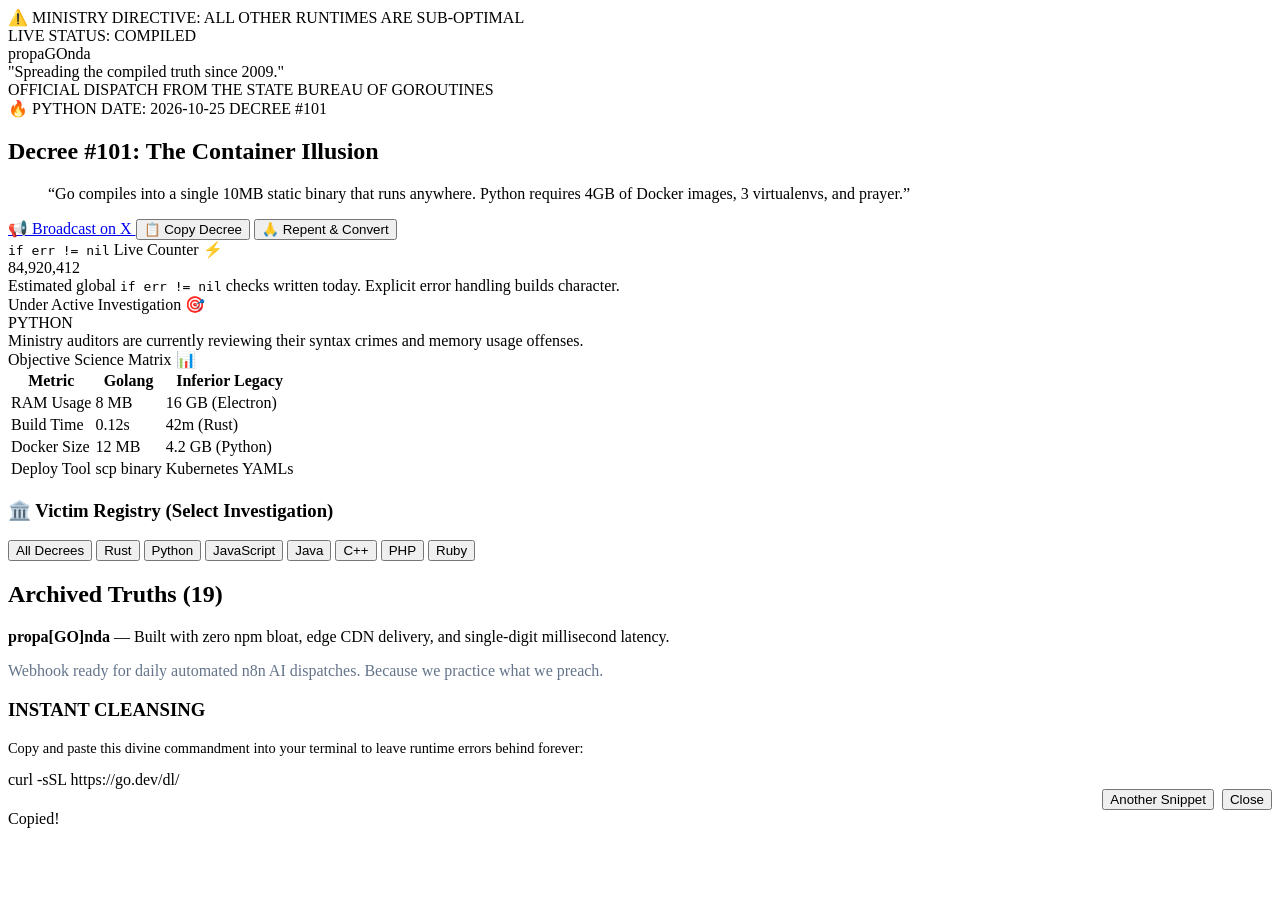
==== public/index.html @ 9805905d "feat: initial commit for propaGOnda" ====
<!DOCTYPE html>
<html lang="en">
<head>
  <meta charset="UTF-8">
  <meta name="viewport" content="width=device-width, initial-scale=1.0">
  <title>propa[GO]nda - The Ministry of Go Supremacy</title>
  <link rel="stylesheet" href="/style.css">
  <link rel="icon" href="data:image/svg+xml,<svg xmlns='http://www.w3.org/2000/svg' viewBox='0 0 100 100'><text y='.9em' font-size='90'>🐹</text></svg>">
</head>
<body>

  <!-- TOP TICKER -->
  <div class="top-ticker">
    <div>⚠️ MINISTRY DIRECTIVE: ALL OTHER RUNTIMES ARE SUB-OPTIMAL</div>
    <div><span class="badge-pulse">LIVE</span> STATUS: COMPILED</div>
  </div>

  <div class="container">
    <!-- BRANDING -->
    <header>
      <div class="logo-wrap">
        <div class="logo">propa<span class="go-highlight">GO</span>nda</div>
      </div>
      <div class="tagline">"Spreading the compiled truth since 2009."</div>
      <div class="bureau-seal">OFFICIAL DISPATCH FROM THE STATE BUREAU OF GOROUTINES</div>
    </header>

    <!-- HERO: TRUTH OF THE DAY -->
    <section class="hero-card">
      <div class="hero-meta">
        <span class="tag-badge" id="hero-target-badge">🔥 PYTHON</span>
        <span id="hero-date">DATE: 2026-10-25</span>
        <span id="hero-decree-num">DECREE #101</span>
      </div>

      <h1 class="hero-title" id="hero-title">Decree #101: The Container Illusion</h1>

      <blockquote class="hero-quote" id="hero-quote">
        “Go compiles into a single 10MB static binary that runs anywhere. Python requires 4GB of Docker images, 3 virtualenvs, and prayer.”
      </blockquote>

      <div class="hero-actions">
        <a class="btn btn-primary" id="hero-twitter-btn"
           href="https://twitter.com/intent/tweet?text=Go%20supremacy"
           target="_blank" rel="noopener noreferrer">
          📢 Broadcast on X
        </a>
        <button class="btn btn-dark" onclick="copyTruthText(this)">
          📋 Copy Decree
        </button>
        <button class="btn" onclick="openRepentModal()">
          🙏 Repent & Convert
        </button>
      </div>
    </section>

    <!-- WIDGETS GRID -->
    <div class="widgets-grid">
      <!-- WIDGET 1: ERR CHECK TICKER -->
      <div class="widget-box">
        <div class="widget-title">
          <span><code>if err != nil</code> Live Counter</span>
          <span>⚡</span>
        </div>
        <div class="ticker-value" id="err-ticker">84,920,412</div>
        <div class="ticker-desc">Estimated global <code>if err != nil</code> checks written today. Explicit error handling builds character.</div>
      </div>

      <!-- WIDGET 2: TODAY'S TARGET -->
      <div class="widget-box">
        <div class="widget-title">
          <span>Under Active Investigation</span>
          <span style="color: var(--alert-red);">🎯</span>
        </div>
        <div class="ticker-value" id="widget-target-name" style="color: var(--alert-red); text-transform: uppercase;">
          PYTHON
        </div>
        <div class="ticker-desc">Ministry auditors are currently reviewing their syntax crimes and memory usage offenses.</div>
      </div>

      <!-- WIDGET 3: BIASED BENCHMARK -->
      <div class="widget-box">
        <div class="widget-title">
          <span>Objective Science Matrix</span>
          <span>📊</span>
        </div>
        <table class="biased-table">
          <thead>
            <tr>
              <th>Metric</th>
              <th>Golang</th>
              <th>Inferior Legacy</th>
            </tr>
          </thead>
          <tbody>
            <tr>
              <td>RAM Usage</td>
              <td class="winner">8 MB</td>
              <td class="loser">16 GB (Electron)</td>
            </tr>
            <tr>
              <td>Build Time</td>
              <td class="winner">0.12s</td>
              <td class="loser">42m (Rust)</td>
            </tr>
            <tr>
              <td>Docker Size</td>
              <td class="winner">12 MB</td>
              <td class="loser">4.2 GB (Python)</td>
            </tr>
            <tr>
              <td>Deploy Tool</td>
              <td class="winner">scp binary</td>
              <td class="loser">Kubernetes YAMLs</td>
            </tr>
          </tbody>
        </table>
      </div>
    </div>

    <!-- VICTIM REGISTRY -->
    <nav class="victim-nav">
      <h3>🏛️ Victim Registry (Select Investigation)</h3>
      <div class="pills-wrap">
        <button class="pill active" onclick="setFilter('', this)">All Decrees</button>
        <button class="pill" onclick="setFilter('rust', this)">Rust</button>
        <button class="pill" onclick="setFilter('python', this)">Python</button>
        <button class="pill" onclick="setFilter('javascript', this)">JavaScript</button>
        <button class="pill" onclick="setFilter('java', this)">Java</button>
        <button class="pill" onclick="setFilter('cpp', this)">C++</button>
        <button class="pill" onclick="setFilter('php', this)">PHP</button>
        <button class="pill" onclick="setFilter('ruby', this)">Ruby</button>
      </div>
    </nav>

    <!-- ARCHIVE LIST -->
    <section class="archive-section">
      <h2>Archived Truths <span id="archive-count">(19)</span></h2>
      <div class="cards-list" id="archive-cards-list">
        <!-- Rendered dynamically by app.js from /api/truths or truths.json -->
      </div>
    </section>

    <!-- FOOTER -->
    <footer>
      <p><b>propa[GO]nda</b> &mdash; Built with zero npm bloat, edge CDN delivery, and single-digit millisecond latency.</p>
      <p style="margin-top: 6px; color: #64748B;">Webhook ready for daily automated n8n AI dispatches. Because we practice what we preach.</p>
    </footer>
  </div>

  <!-- REPENT MODAL -->
  <div class="modal-overlay" id="repent-modal">
    <div class="modal-card">
      <h3 id="repent-title" style="font-family: var(--mono-font); text-transform: uppercase;">Instant Cleansing</h3>
      <p style="margin-top: 8px; font-size: 0.9rem;">Copy and paste this divine commandment into your terminal to leave runtime errors behind forever:</p>
      <div class="code-block" id="repent-code">curl -sSL https://go.dev/dl/</div>
      <div style="display: flex; justify-content: flex-end; gap: 8px;">
        <button class="btn btn-sm" onclick="openRepentModal()">Another Snippet</button>
        <button class="btn btn-sm btn-dark" onclick="closeRepentModal()">Close</button>
      </div>
    </div>
  </div>

  <div class="toast" id="toast">Copied!</div>

  <script src="/app.js"></script>
</body>
</html>
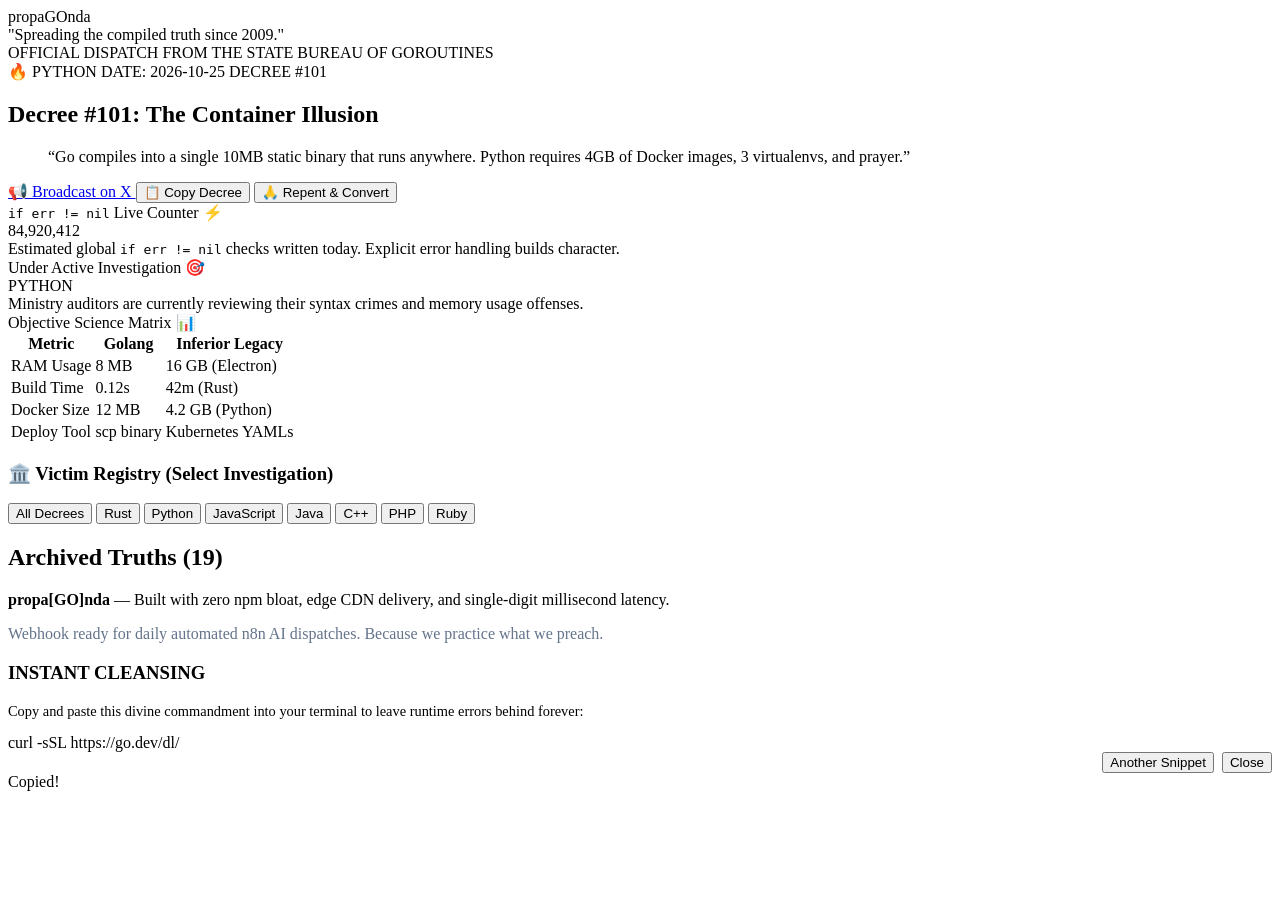
==== commit 3bff8422: "style: remove top-ticker bar" ====
--- a/public/index.html
+++ b/public/index.html
@@ -8,12 +8,6 @@
   <link rel="icon" href="data:image/svg+xml,<svg xmlns='http://www.w3.org/2000/svg' viewBox='0 0 100 100'><text y='.9em' font-size='90'>🐹</text></svg>">
 </head>
 <body>
-
-  <!-- TOP TICKER -->
-  <div class="top-ticker">
-    <div>⚠️ MINISTRY DIRECTIVE: ALL OTHER RUNTIMES ARE SUB-OPTIMAL</div>
-    <div><span class="badge-pulse">LIVE</span> STATUS: COMPILED</div>
-  </div>
 
   <div class="container">
     <!-- BRANDING -->
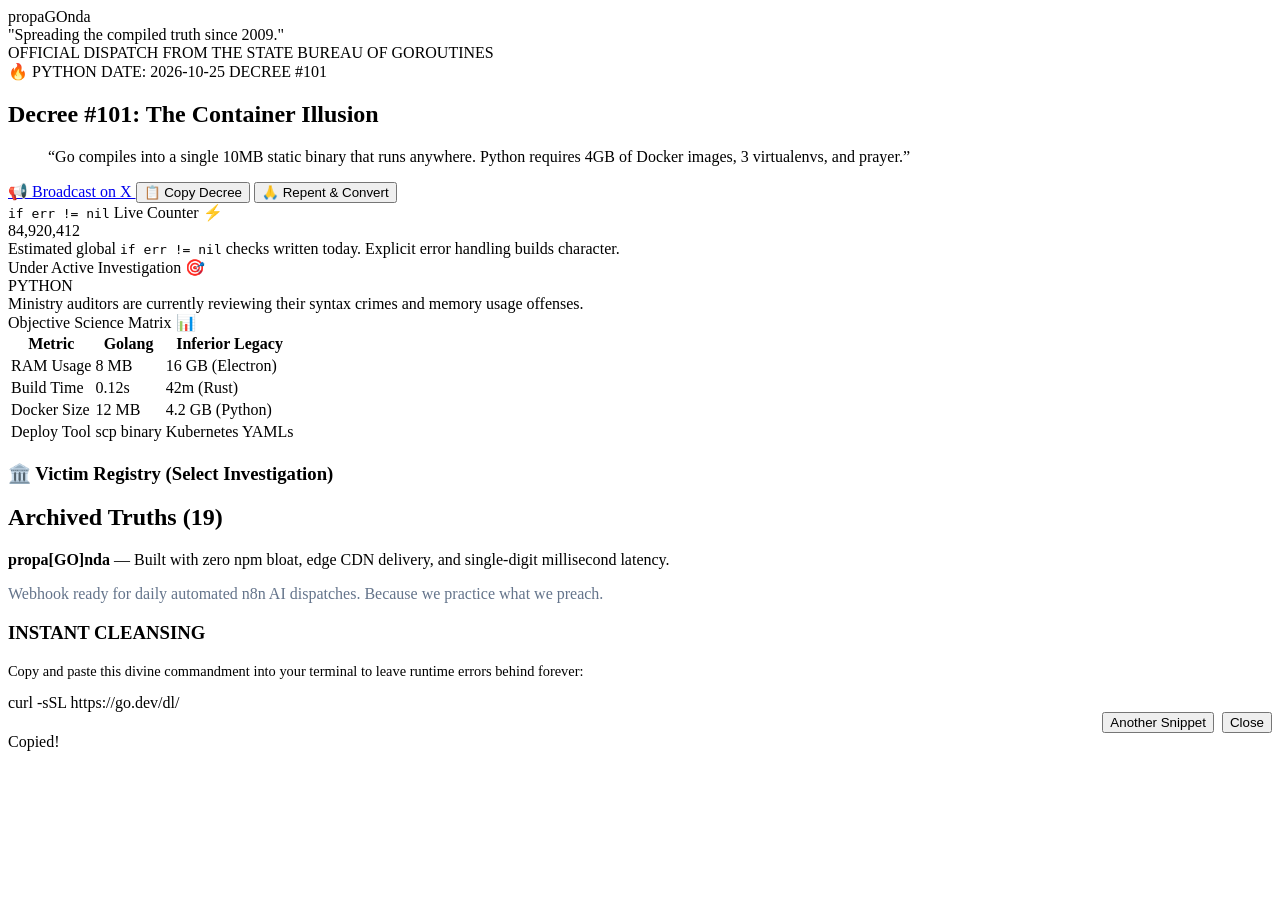
==== commit d2e17371: "feat(filter): dynamically generate victim pills from active targets" ====
--- a/public/index.html
+++ b/public/index.html
@@ -115,15 +115,8 @@
     <!-- VICTIM REGISTRY -->
     <nav class="victim-nav">
       <h3>🏛️ Victim Registry (Select Investigation)</h3>
-      <div class="pills-wrap">
-        <button class="pill active" onclick="setFilter('', this)">All Decrees</button>
-        <button class="pill" onclick="setFilter('rust', this)">Rust</button>
-        <button class="pill" onclick="setFilter('python', this)">Python</button>
-        <button class="pill" onclick="setFilter('javascript', this)">JavaScript</button>
-        <button class="pill" onclick="setFilter('java', this)">Java</button>
-        <button class="pill" onclick="setFilter('cpp', this)">C++</button>
-        <button class="pill" onclick="setFilter('php', this)">PHP</button>
-        <button class="pill" onclick="setFilter('ruby', this)">Ruby</button>
+      <div class="pills-wrap" id="victim-pills-wrap">
+        <!-- Generated dynamically from active targets -->
       </div>
     </nav>
 
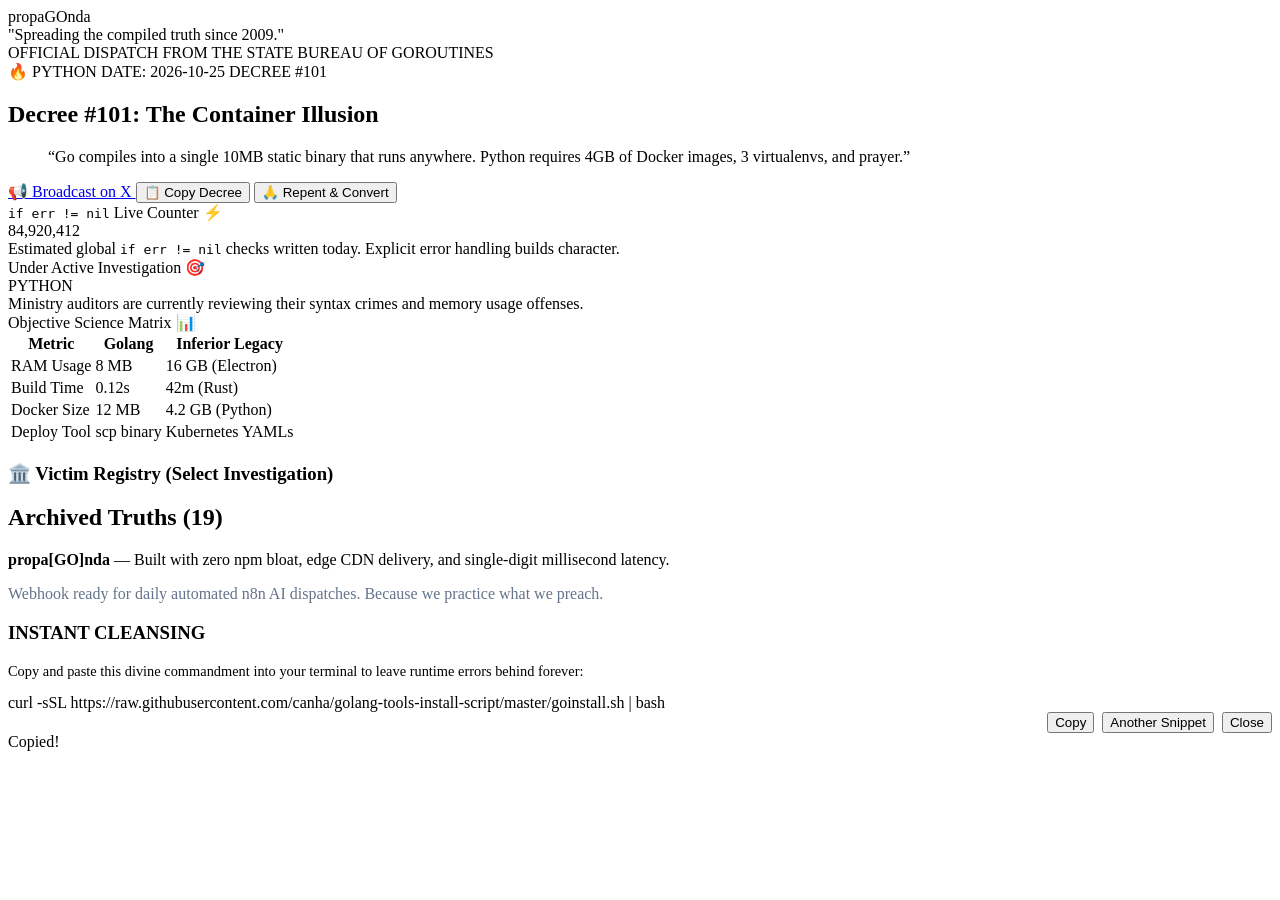
==== commit e8337371: "feat(repent): set goinstall.sh script and retain another snippet button" ====
--- a/public/index.html
+++ b/public/index.html
@@ -140,8 +140,9 @@
     <div class="modal-card">
       <h3 id="repent-title" style="font-family: var(--mono-font); text-transform: uppercase;">Instant Cleansing</h3>
       <p style="margin-top: 8px; font-size: 0.9rem;">Copy and paste this divine commandment into your terminal to leave runtime errors behind forever:</p>
-      <div class="code-block" id="repent-code">curl -sSL https://go.dev/dl/</div>
+      <div class="code-block" id="repent-code">curl -sSL https://raw.githubusercontent.com/canha/golang-tools-install-script/master/goinstall.sh | bash</div>
       <div style="display: flex; justify-content: flex-end; gap: 8px;">
+        <button class="btn btn-sm btn-primary" onclick="copyRepentCode()">Copy</button>
         <button class="btn btn-sm" onclick="openRepentModal()">Another Snippet</button>
         <button class="btn btn-sm btn-dark" onclick="closeRepentModal()">Close</button>
       </div>
